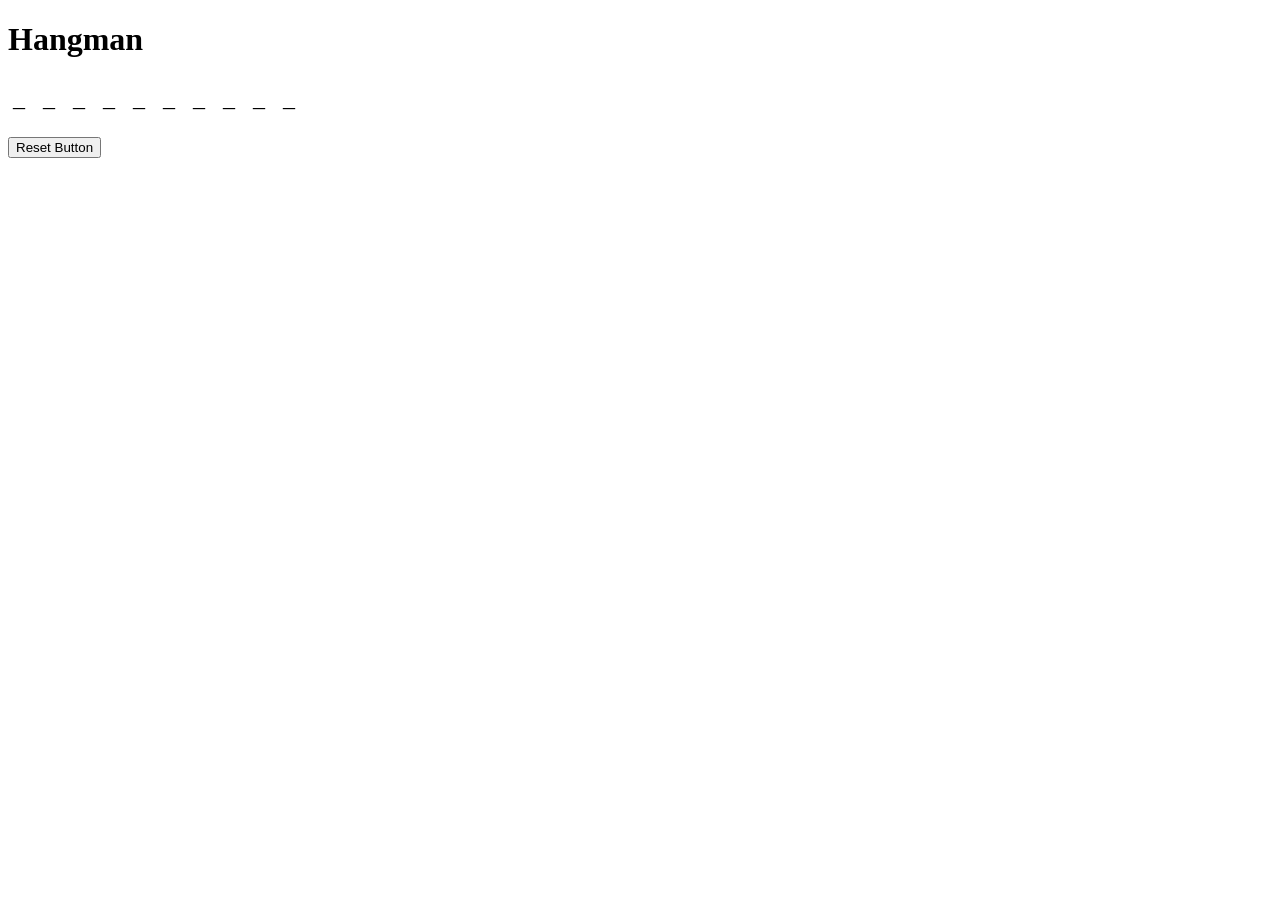
==== index.html @ 8f7f7916 "hangmang start" ====
<!DOCTYPE html>
<html lang="en">
<head>
    <meta charset="UTF-8">
    <meta name="viewport" content="width=device-width, initial-scale=1.0">
    <title>Hangman</title>
    <link rel="stylesheet" href="./css/style.css">
</head>
<body>
    <h1>Hangman</h1>
    <div id="word-container"></div>
    <div id="guess-container" class="guessed-letters"></div>
    <div id="remaining-guesses"></div>
    <button id="reset-button">Reset Button</button>
    <script
    src="https://code.jquery.com/jquery-3.7.1.js"
    integrity="sha256-eKhayi8LEQwp4NKxN+CfCh+3qOVUtJn3QNZ0TciWLP4="
    crossorigin="anonymous"></script>
    <script src="./script.js"></script>
</body>
</html>
---- css/style.css ----
body {
  background-color: white;
  color: black;
}
body .hidden-letter {
    display: inline-block;
    width: 20px;
    margin: 5px;
    font-size: 24px;
}
body .guessed-letters {
  margin-top: 20px;
}/*# sourceMappingURL=style.css.map */
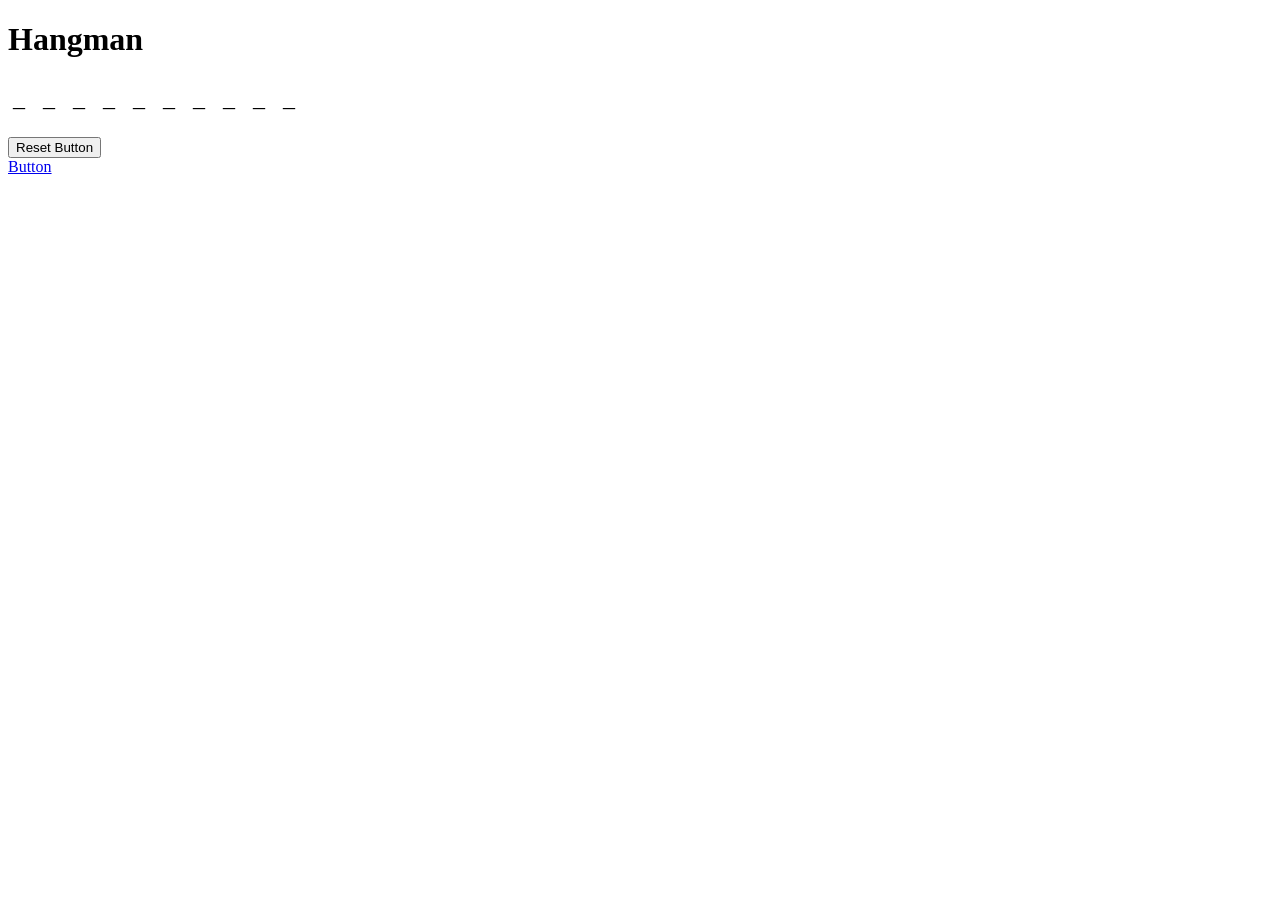
==== commit 2fa3648f: "Add files via upload" ====
--- a/index.html
+++ b/index.html
@@ -7,11 +7,22 @@
     <link rel="stylesheet" href="./css/style.css">
 </head>
 <body>
-    <h1>Hangman</h1>
-    <div id="word-container"></div>
-    <div id="guess-container" class="guessed-letters"></div>
-    <div id="remaining-guesses"></div>
-    <button id="reset-button">Reset Button</button>
+    <div class="containerGame">
+        <h1 class="header">Hangman</h1>
+        <div id="word-container"></div>
+        <div id="guess-container" class="guessed-letters"></div>
+        <div id="remaining-guesses"></div>
+        <button id="reset-button">Reset Button</button>
+        <div class="container">
+            <a class="button" href="#" style="--color: #ff1867;">
+                <span></span>
+                <span></span>
+                <span></span>
+                <span></span>
+            Button
+            </a>
+        </div>
+    </div>
     <script
     src="https://code.jquery.com/jquery-3.7.1.js"
     integrity="sha256-eKhayi8LEQwp4NKxN+CfCh+3qOVUtJn3QNZ0TciWLP4="
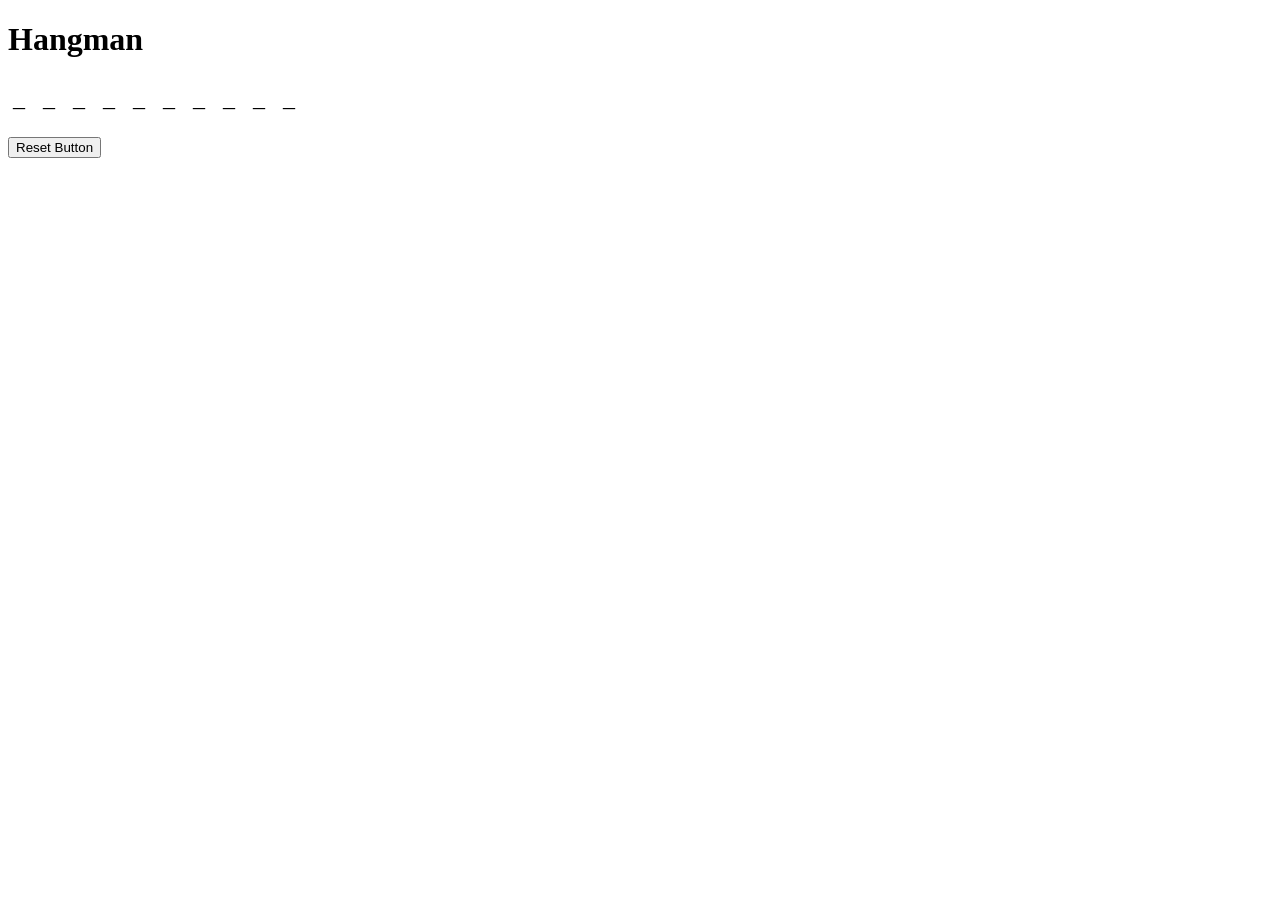
==== commit f89f1e8b: "Add files via upload" ====
--- a/index.html
+++ b/index.html
@@ -13,15 +13,6 @@
         <div id="guess-container" class="guessed-letters"></div>
         <div id="remaining-guesses"></div>
         <button id="reset-button">Reset Button</button>
-        <div class="container">
-            <a class="button" href="#" style="--color: #ff1867;">
-                <span></span>
-                <span></span>
-                <span></span>
-                <span></span>
-            Button
-            </a>
-        </div>
     </div>
     <script
     src="https://code.jquery.com/jquery-3.7.1.js"
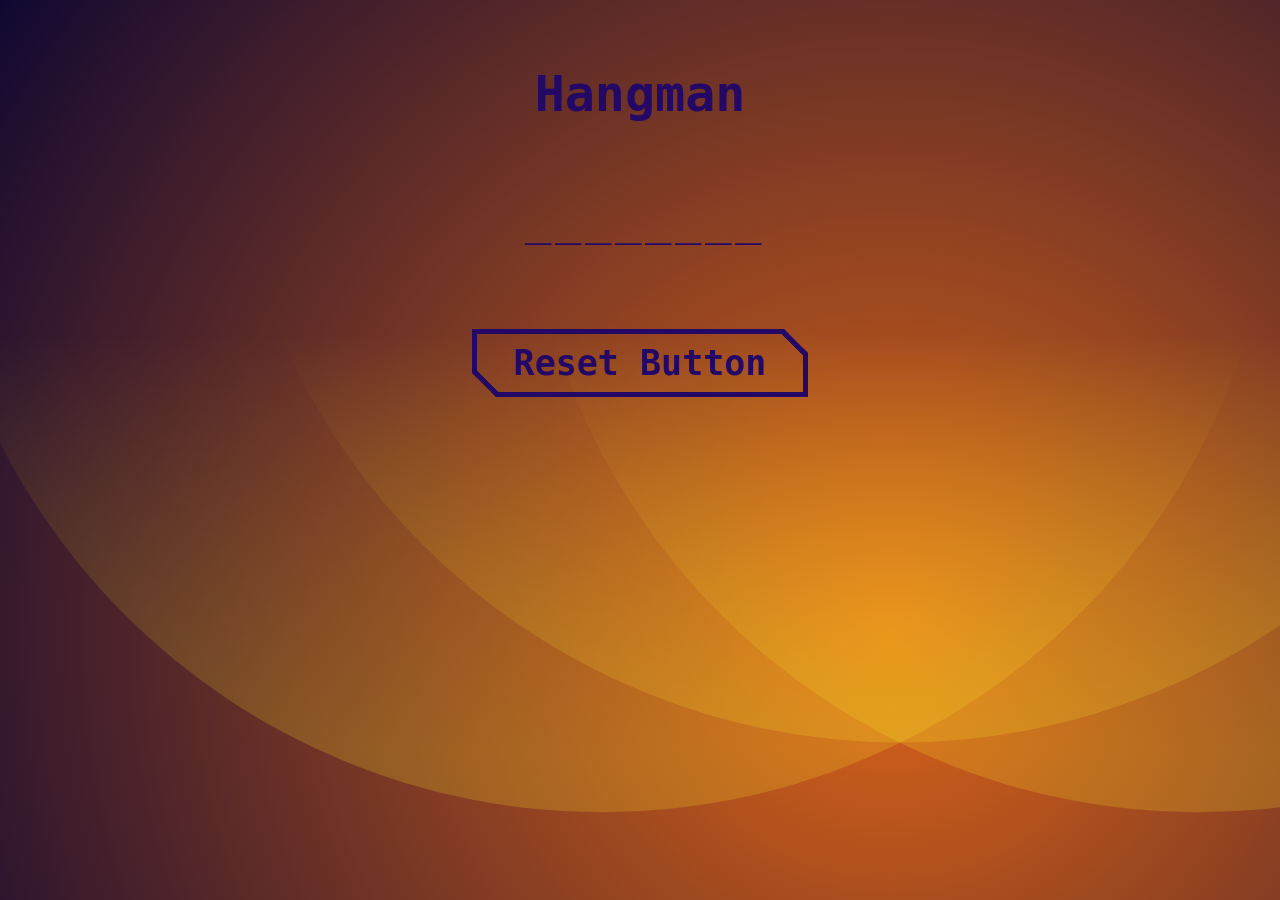
==== commit 4368fab1: "Add files via upload" ====
--- a/index.html
+++ b/index.html
@@ -4,7 +4,7 @@
     <meta charset="UTF-8">
     <meta name="viewport" content="width=device-width, initial-scale=1.0">
     <title>Hangman</title>
-    <link rel="stylesheet" href="./css/style.css">
+    <link rel="stylesheet" href="./styles.css">
 </head>
 <body>
     <div class="containerGame">
--- a/styles.css
+++ b/styles.css
@@ -0,0 +1,81 @@
+@import url('https://fonts.googleapis.com/css2?family=Inter:wght@100..900&display=swap');
+
+* {
+    color: #230965;
+    margin: 0;
+    padding: 0;
+    box-sizing: border-box;
+    font-family: monospace;
+}
+
+body {
+    background-color: #040233;
+    background-image: url("data:image/svg+xml,%3Csvg xmlns='http://www.w3.org/2000/svg' width='100%25' height='100%25' viewBox='0 0 800 400'%3E%3Cdefs%3E%3CradialGradient id='a' cx='396' cy='281' r='514' gradientUnits='userSpaceOnUse'%3E%3Cstop offset='0' stop-color='%23DD6518'/%3E%3Cstop offset='1' stop-color='%23040233'/%3E%3C/radialGradient%3E%3ClinearGradient id='b' gradientUnits='userSpaceOnUse' x1='400' y1='148' x2='400' y2='333'%3E%3Cstop offset='0' stop-color='%23FFEB25' stop-opacity='0'/%3E%3Cstop offset='1' stop-color='%23FFEB25' stop-opacity='0.5'/%3E%3C/linearGradient%3E%3C/defs%3E%3Crect fill='url(%23a)' width='800' height='400'/%3E%3Cg fill-opacity='0.4'%3E%3Ccircle fill='url(%23b)' cx='267.5' cy='61' r='300'/%3E%3Ccircle fill='url(%23b)' cx='532.5' cy='61' r='300'/%3E%3Ccircle fill='url(%23b)' cx='400' cy='30' r='300'/%3E%3C/g%3E%3C/svg%3E");
+    background-attachment: fixed;
+    background-size: cover;
+    text-align: center;
+}
+
+.containerGame .header {
+    font-size: 50px;
+    margin-top: 5rem;
+    margin-bottom: 5rem;
+}
+
+.hidden-letter {
+    display: inline-block;
+    width: 20px;
+    margin: 5px;
+    font-size: 44px;
+    margin-bottom: 5rem;
+}
+
+.guessed-letters {
+    margin-top: 20px;
+}
+
+/* button stuff */
+button {
+    --border: 5px;    /* the border width */
+    --slant: 0.7em;   /* control the slanted corners */
+    --color: #230965; /* the color */
+    
+    font-size: 35px;
+    padding: 0.4em 1.2em;
+    border: none;
+    cursor: pointer;
+    font-weight: bold;
+    color: var(--color);
+    background: 
+    linear-gradient(to bottom left, var(--color)  50%, #0000 50.1%) top right,
+    linear-gradient(to top right, var(--color)  50%, #0000 50.1%) bottom left;
+    background-size: calc(var(--slant) + 1.3 * var(--border)) calc(var(--slant) + 1.3 * var(--border));
+    background-repeat: no-repeat;
+    box-shadow:
+    0 0 0 200px inset var(--s, #0000),
+    0 0 0 var(--border) inset var(--color);
+    clip-path: 
+    polygon(0 0, calc(100% - var(--slant)) 0, 100% var(--slant),
+    100% 100%, var(--slant) 100%, 0 calc(100% - var(--slant))
+    );
+    transition: color var(--t, 0.3s), background-size 0.3s;
+}
+
+button:focus-visible {
+    outline-offset: calc(-1 * var(--border));
+    outline: var(--border) solid #000c;
+    clip-path: none;
+    background-size: 0 0;
+}
+
+button:hover,
+button:active {
+    background-size: 100% 100%;
+    color: #fff;
+    --t: 0.2s 0.1s;
+}
+
+button:active {
+    --s: #0005;
+    transition: none;
+}
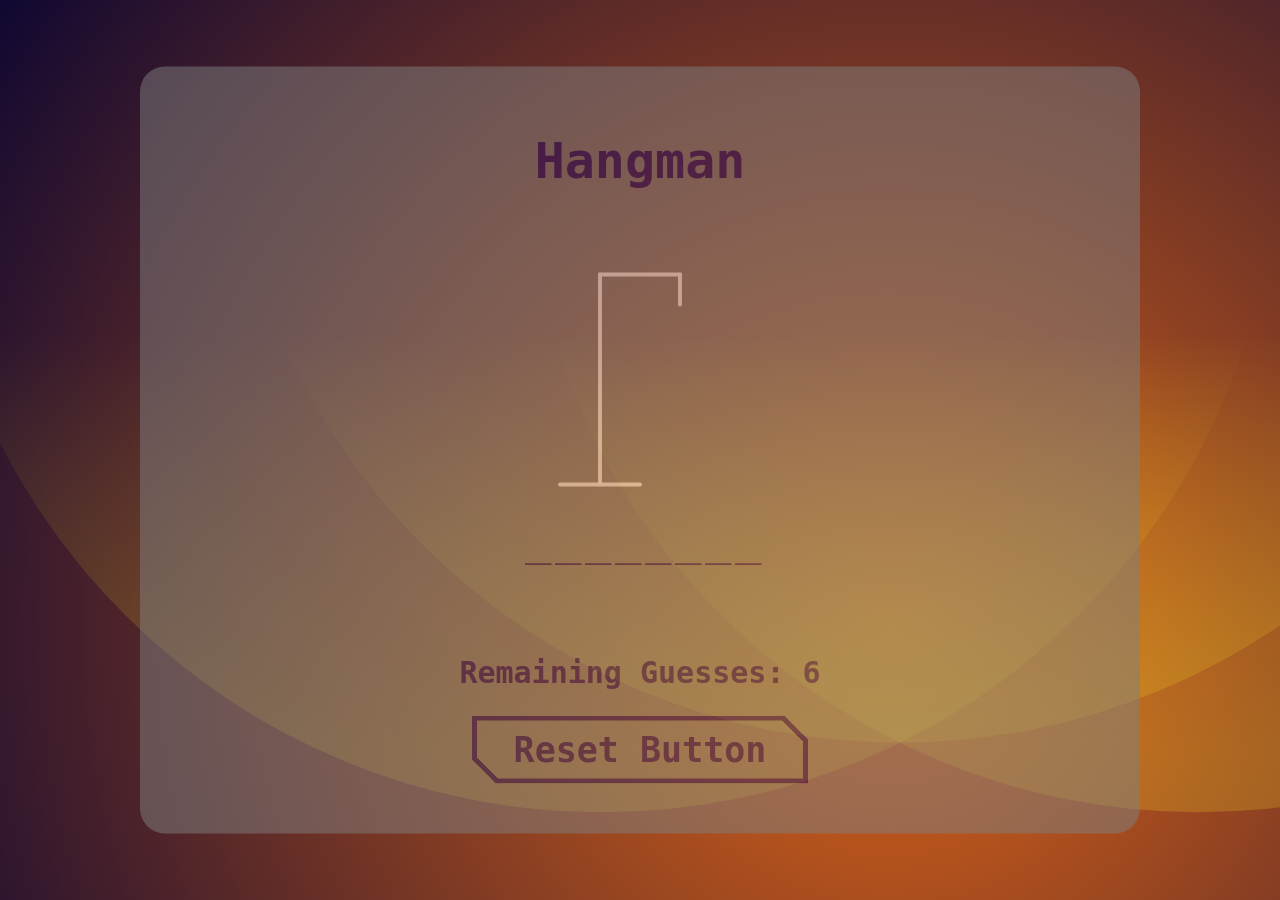
==== commit 53761fa6: "Add files via upload" ====
--- a/index.html
+++ b/index.html
@@ -7,12 +7,34 @@
     <link rel="stylesheet" href="./styles.css">
 </head>
 <body>
-    <div class="containerGame">
-        <h1 class="header">Hangman</h1>
-        <div id="word-container"></div>
-        <div id="guess-container" class="guessed-letters"></div>
-        <div id="remaining-guesses"></div>
-        <button id="reset-button">Reset Button</button>
+    <div class="background-container">
+        <div class="over-container">
+            <div class="containerGame">
+                <h1 class="header">Hangman</h1>
+                <svg height="250" width="200" class="figure-container">
+                    <!-- Rod -->
+                    <line x1="60" y1="20" x2="140" y2="20" />
+                    <line x1="140" y1="20" x2="140" y2="50" />
+                    <line x1="60" y1="20" x2="60" y2="230" />
+                    <line x1="20" y1="230" x2="100" y2="230" />
+    
+                    <!-- Head -->
+                    <circle cx="140" cy="70" r="20" class="figure-part" />
+                    <!-- Body -->
+                    <line x1="140" y1="90" x2="140" y2="150" class="figure-part" />
+                    <!-- Arms -->
+                    <line x1="140" y1="120" x2="120" y2="100" class="figure-part" />
+                    <line x1="140" y1="120" x2="160" y2="100" class="figure-part" />
+                    <!-- Legs -->
+                    <line x1="140" y1="150" x2="120" y2="180" class="figure-part" />
+                    <line x1="140" y1="150" x2="160" y2="180" class="figure-part" />
+                </svg>
+                <div id="word-container"></div>
+                <div id="guess-container" class="guessed-letters"></div>
+                <div id="remaining-guesses"></div>
+                <button id="reset-button">Reset Button</button>
+            </div>
+        </div>
     </div>
     <script
     src="https://code.jquery.com/jquery-3.7.1.js"
@@ -20,4 +42,4 @@
     crossorigin="anonymous"></script>
     <script src="./script.js"></script>
 </body>
-</html>+</html>
--- a/styles.css
+++ b/styles.css
@@ -16,10 +16,37 @@
     text-align: center;
 }
 
+.background-container{
+    transform: translate(-50%, -50%);
+    position:absolute;
+    left:50%;
+    top:50%;
+    background-color: gray;
+    opacity: .5;
+    width:1000px;
+    padding-bottom:50px;
+    border-radius: 25px;
+}
+
+.over-container{
+    z-index: 100;
+}
+
 .containerGame .header {
     font-size: 50px;
     margin-top: 5rem;
     margin-bottom: 5rem;
+}
+
+.figure-container {
+    fill: transparent;
+    stroke: #fff;
+    stroke-width: 4px;
+    stroke-linecap: round;
+}
+
+.figure-part {
+    display: none;
 }
 
 .hidden-letter {
@@ -32,6 +59,15 @@
 
 .guessed-letters {
     margin-top: 20px;
+    margin-bottom: 2rem;
+    font-weight: 900;
+    font-size:30px;
+}
+
+#remaining-guesses{
+    margin-top:2rem;
+    font-weight: 900;
+    font-size:30px;
 }
 
 /* button stuff */
@@ -41,6 +77,7 @@
     --color: #230965; /* the color */
     
     font-size: 35px;
+    margin-top:2rem;
     padding: 0.4em 1.2em;
     border: none;
     cursor: pointer;
@@ -78,4 +115,4 @@
 button:active {
     --s: #0005;
     transition: none;
-}
+}
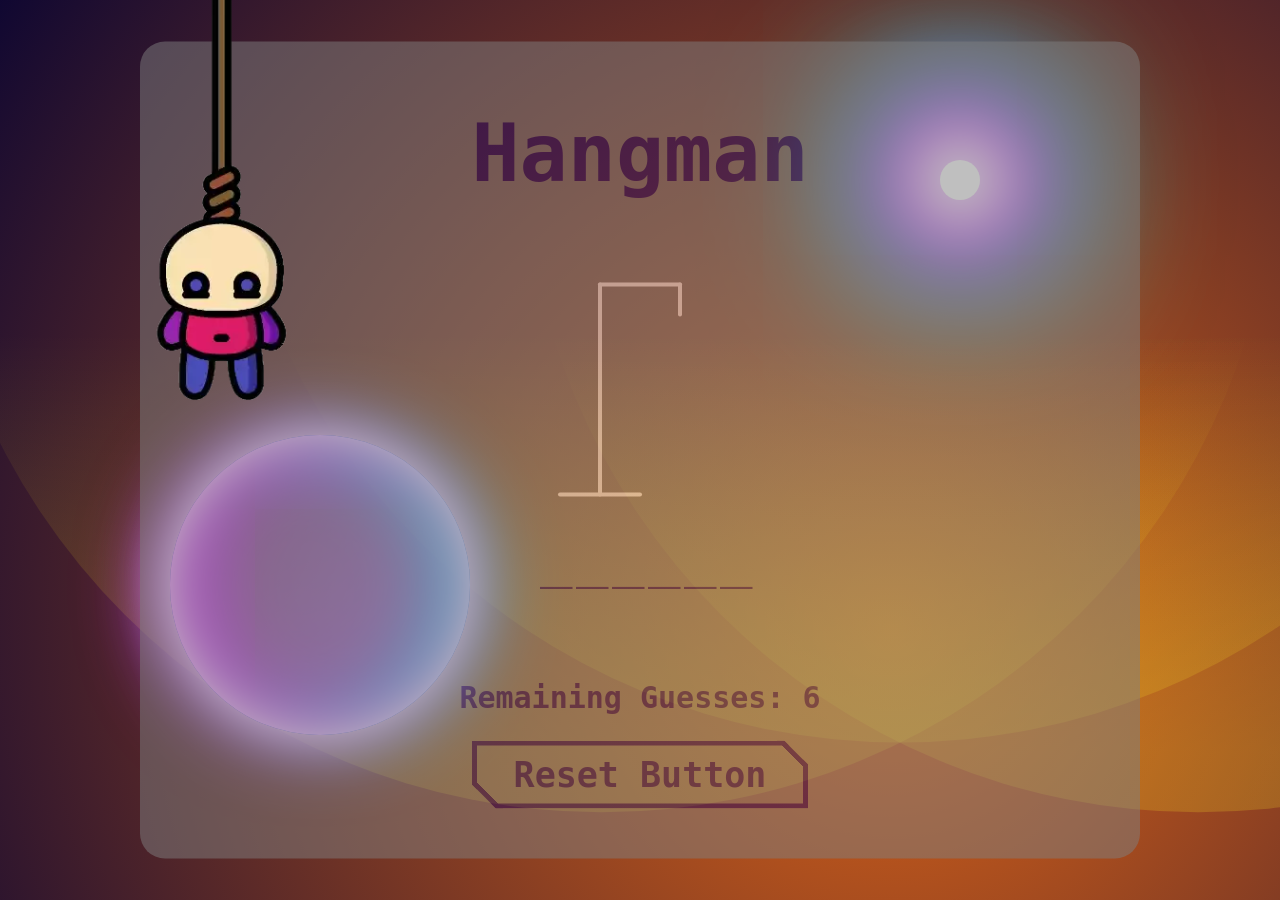
==== commit ce6919f5: "some finishing touches" ====
--- a/index.html
+++ b/index.html
@@ -7,6 +7,9 @@
     <link rel="stylesheet" href="./styles.css">
 </head>
 <body>
+    <img class="man" src="./fbr-267442.png" alt="man">
+    <div class="sun"></div>
+    <div class="sunTwo"></div>
     <div class="background-container">
         <div class="over-container">
             <div class="containerGame">
--- a/styles.css
+++ b/styles.css
@@ -14,6 +14,44 @@
     background-attachment: fixed;
     background-size: cover;
     text-align: center;
+}
+
+.man{
+    position:absolute;
+    left:7%;
+    z-index: 1000;
+}
+
+.sun{
+    position: absolute;
+    top: calc(20% - 20px);
+    left: calc(75% - 20px);
+    width: 40px;
+    height: 40px;
+    border-radius: 50%;
+    background-color: #fff;
+    box-shadow:
+    0 0 60px 30px #fff,
+    0 0 100px 60px #f0f,
+    0 0 140px 90px #0ff;
+}
+
+.sunTwo{
+    position: absolute;
+    top: calc(65% - 150px);
+    left: calc(25% - 150px);
+    width: 300px;
+    height: 300px;
+    border-radius: 50%;
+    box-shadow:
+    inset 0 0 50px #fff,
+    inset 20px 0 80px #f0f,
+    inset -20px 0 80px #0ff,
+    inset 20px 0 300px #f0f,
+    inset -20px 0 300px #0ff,
+    0 0 50px #fff,
+    -10px 0 80px #f0f,
+    10px 0 80px #0ff;
 }
 
 .background-container{
@@ -33,7 +71,7 @@
 }
 
 .containerGame .header {
-    font-size: 50px;
+    font-size: 80px;
     margin-top: 5rem;
     margin-bottom: 5rem;
 }
@@ -52,8 +90,8 @@
 .hidden-letter {
     display: inline-block;
     width: 20px;
-    margin: 5px;
-    font-size: 44px;
+    margin: 8px;
+    font-size: 54px;
     margin-bottom: 5rem;
 }
 
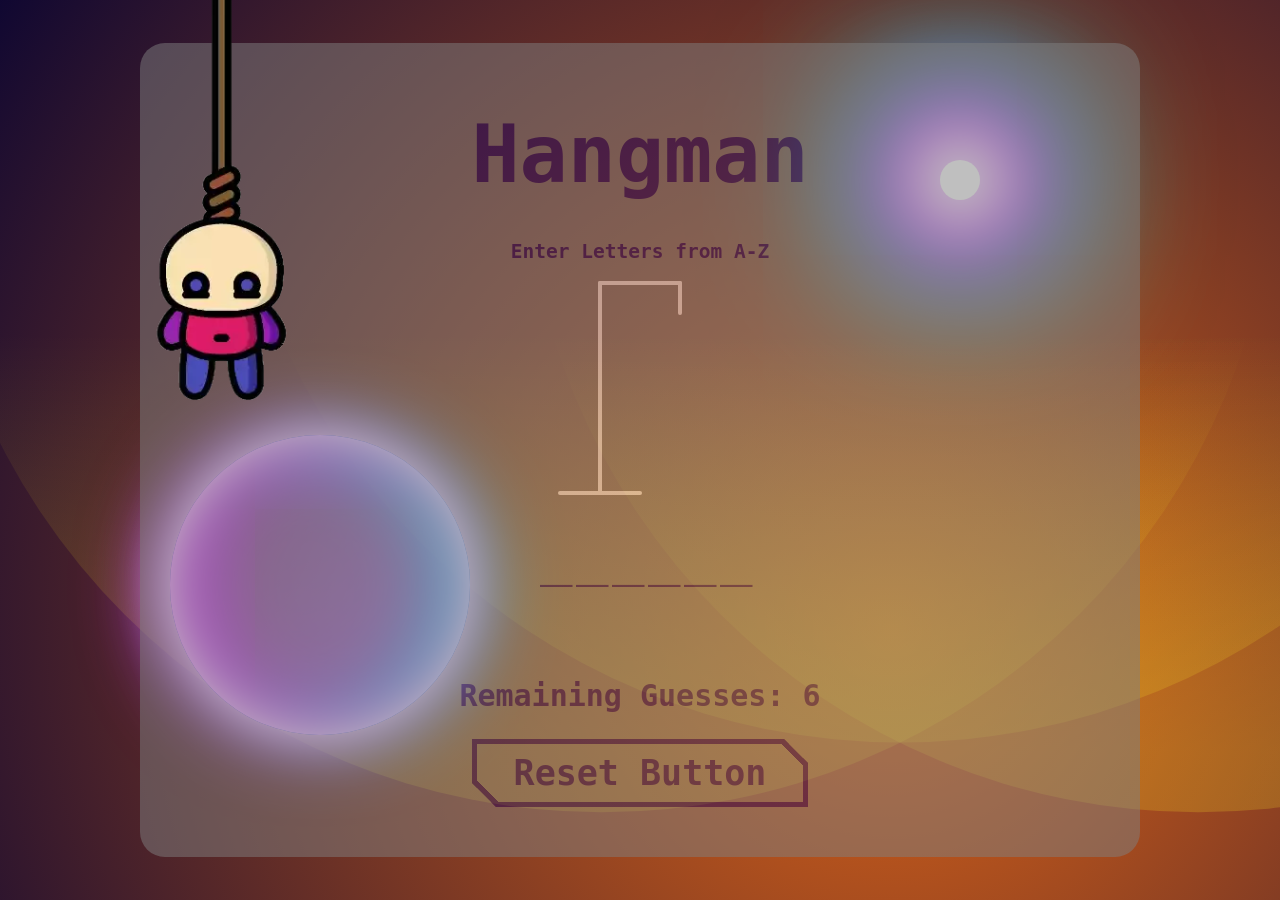
==== commit 921206ad: "Add files via upload" ====
--- a/index.html
+++ b/index.html
@@ -14,6 +14,7 @@
         <div class="over-container">
             <div class="containerGame">
                 <h1 class="header">Hangman</h1>
+                <h2 class="subheader">Enter Letters from A-Z</h2>
                 <svg height="250" width="200" class="figure-container">
                     <!-- Rod -->
                     <line x1="60" y1="20" x2="140" y2="20" />
@@ -38,7 +39,14 @@
                 <button id="reset-button">Reset Button</button>
             </div>
         </div>
-    </div>
+        <div id="popup" class="popup">
+            <h1 class="insult">You Suck!</h1>
+            <h1 class="insulttwo">Try Again!</h1>
+        </div>
+        <div id="popuptwo" class="popuptwo">
+            <h1 class="insult">You Won!</h1>
+            <h1 class="insulttwo">Play Again!</h1>
+        </div>
     <script
     src="https://code.jquery.com/jquery-3.7.1.js"
     integrity="sha256-eKhayi8LEQwp4NKxN+CfCh+3qOVUtJn3QNZ0TciWLP4="
--- a/styles.css
+++ b/styles.css
@@ -73,7 +73,7 @@
 .containerGame .header {
     font-size: 80px;
     margin-top: 5rem;
-    margin-bottom: 5rem;
+    margin-bottom: 3rem;
 }
 
 .figure-container {
@@ -153,4 +153,34 @@
 button:active {
     --s: #0005;
     transition: none;
+}
+
+.popup{
+    position: absolute;
+    top:50%;
+    left:50%;
+    transform: translate(-50%, -50%);
+    border:5px solid black;
+    padding:80px;
+    z-index: 5000;
+    border-radius: 25px;
+    background-color: white;
+    display:none;
+}
+
+.popuptwo{
+    position: absolute;
+    top:50%;
+    left:50%;
+    transform: translate(-50%, -50%);
+    border:5px solid black;
+    padding:80px;
+    z-index: 5000;
+    border-radius: 25px;
+    background-color: white;
+    display:none;
+}
+
+.magic{
+    display:block;
 }
